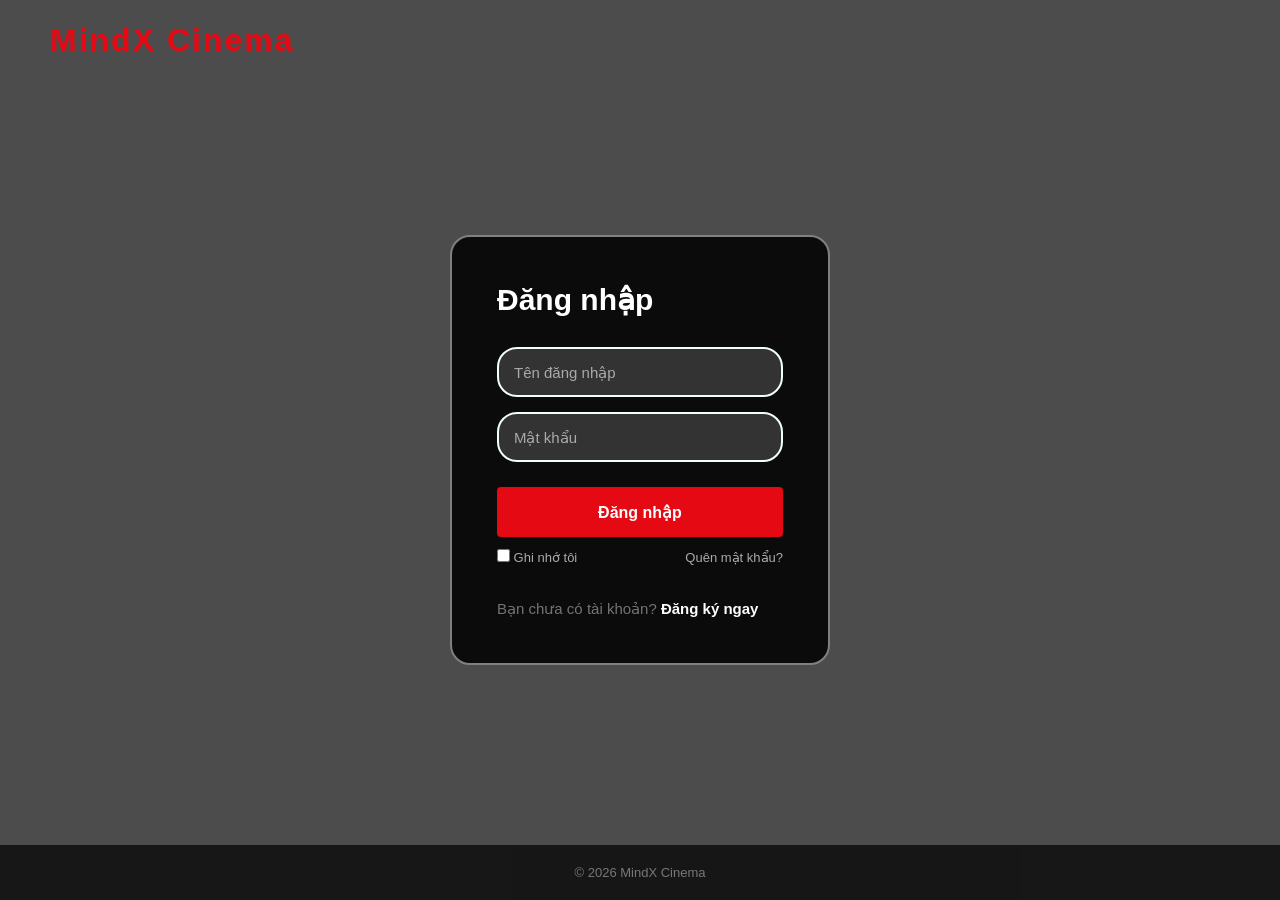
==== login.html @ 57b7342a "btvn" ====
<!DOCTYPE html>
<html lang="vi">
<head>
    <meta charset="UTF-8">
    <meta name="viewport" content="width=device-width, initial-scale=1.0">
    <title>MindX Cinema - Đăng nhập</title>

    <link rel="stylesheet" href="index.css">
</head>

<body>
    <header>
        <div class="logo">MindX Cinema</div>
    </header>

    <div class="overlay"></div>

    <main class="container">
        <div class="form-box">
            <h1>Đăng nhập</h1>

            <form onsubmit="login(event)">
                <input
                    type="text"
                    id="loginUsername"
                    placeholder="Tên đăng nhập"
                    required
                >
                <input
                    type="password"
                    id="loginPassword"
                    placeholder="Mật khẩu"
                    required
                >
                <button type="submit" class="submit-btn">
                    Đăng nhập
                </button>
                <div class="options">
                    <label>
                        <input type="checkbox">
                        Ghi nhớ tôi
                    </label>
                    <a href="#">Quên mật khẩu?</a>
                </div>
            </form>

            <p class="register-text">
                Bạn chưa có tài khoản?
                <a href="register.html">Đăng ký ngay</a>
            </p>
        </div>
    </main>

    <footer>
        © 2026 MindX Cinema
    </footer>

    <script src="index.js"></script>
</body>
</html>
---- index.css ----
* {
    margin: 0;
    padding: 0;
    box-sizing: border-box;
}

body {
    font-family: 'Segoe UI', Tahoma, Verdana, sans-serif;
    min-height: 100vh;
    background-image: url("https://chuyendoiso.laichau.gov.vn/uploads/news/2022_12/netflix-16695549643941955374520-0-0-1125-1800-crop-16695549741742062446321.jpeg");
    background-size: cover;
    background-position: center;
    background-attachment: fixed;
    color: white;
}

.overlay {
    position: fixed;
    top: 0;
    left: 0;
    width: 100%;
    height: 100%;
    background: rgba(0, 0, 0, 0.7);
    z-index: 0;
}

header {
    position: fixed;
    top: 0;
    left: 0;
    width: 100%;
    height: 80px;
    display: flex;
    align-items: center;
    padding-left: 50px;
    z-index: 10;
}

.logo {
    color: #e50914;
    font-size: 32px;
    font-weight: bold;
    letter-spacing: 2px;
}

.container {
    position: relative;
    min-height: 100vh;
    display: flex;
    justify-content: center;
    align-items: center;
    padding: 80px 20px;
    z-index: 2;
}

.form-box {
    width: 380px;
    padding: 45px;
    background: rgba(0, 0, 0, 0.85);
    border-radius: 20px;
    border: 2px solid;
    border-color: gray;
}

.form-box h1 {
    font-size: 30px;
    margin-bottom: 30px;
}

.form-box input[type="text"],
.form-box input[type="password"] {
    width: 100%;
    height: 50px;
    margin-bottom: 15px;
    padding: 0 15px;
    border: 2px solid;
    border-color: azure;
    border-radius: 20px;
    background: #333;
    color: white;
    outline: none;
    font-size: 15px;
}

.form-box input::placeholder {
    color: #aaa;
}

.submit-btn {
    width: 100%;
    height: 50px;
    margin-top: 10px;
    border: none;
    border-radius: 4px;
    background: #e50914;
    color: white;
    font-size: 16px;
    font-weight: bold;
    cursor: pointer;
}

.submit-btn:hover {
    background: #f40612;
}

.options {
    display: flex;
    justify-content: space-between;
    align-items: center;
    margin-top: 12px;
    font-size: 13px;
    color: #aaa;
}

.options input {
    width: auto;
}

.options a {
    color: #aaa;
    text-decoration: none;
}

.options a:hover {
    text-decoration: underline;
}

.register-text {
    margin-top: 35px;
    color: #737373;
    font-size: 15px;
}

.register-text a {
    color: white;
    text-decoration: none;
    font-weight: bold;
}

.register-text a:hover {
    text-decoration: underline;
}

footer {
    position: fixed;
    bottom: 0;
    left: 0;
    width: 100%;
    padding: 20px;
    text-align: center;
    background: rgba(0, 0, 0, 0.7);
    color: #777;
    font-size: 13px;
    z-index: 5;
}


@media (max-width: 500px) {
    header {
        padding-left: 25px;
    }
    .logo {
        font-size: 26px;
    }
    .form-box {
        width: 100%;
        max-width: 380px;
        padding: 30px 25px;
    }
}
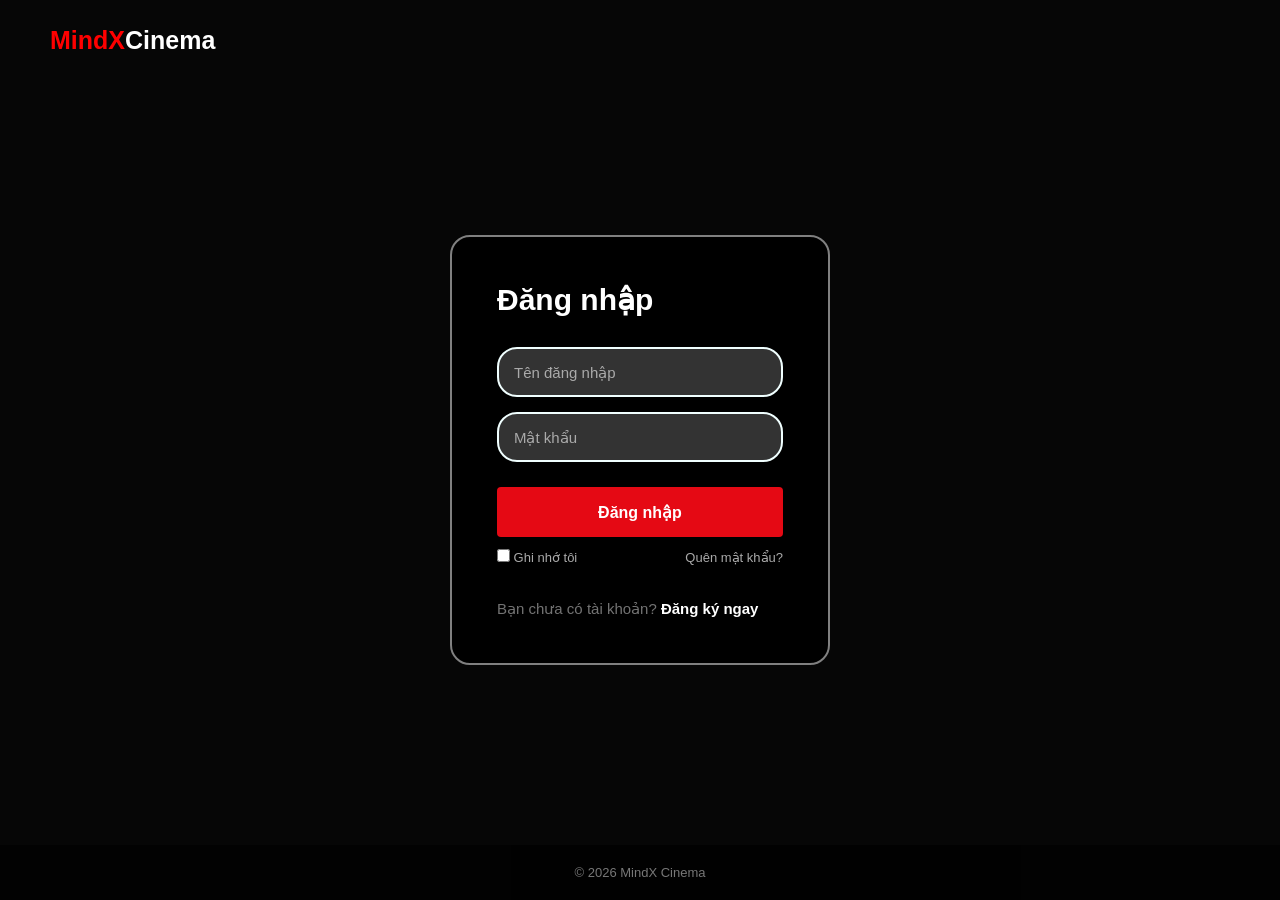
==== commit 540907f4: "big update" ====
--- a/login.html
+++ b/login.html
@@ -4,13 +4,14 @@
     <meta charset="UTF-8">
     <meta name="viewport" content="width=device-width, initial-scale=1.0">
     <title>MindX Cinema - Đăng nhập</title>
-
     <link rel="stylesheet" href="index.css">
 </head>
 
 <body>
     <header>
-        <div class="logo">MindX Cinema</div>
+        <a href="#" class="logo">
+            MindX<span>Cinema</span>
+        </a>    
     </header>
 
     <div class="overlay"></div>
@@ -20,18 +21,10 @@
             <h1>Đăng nhập</h1>
 
             <form onsubmit="login(event)">
-                <input
-                    type="text"
-                    id="loginUsername"
-                    placeholder="Tên đăng nhập"
-                    required
-                >
-                <input
-                    type="password"
-                    id="loginPassword"
-                    placeholder="Mật khẩu"
-                    required
-                >
+                <input type="text" id="loginUsername" placeholder="Tên đăng nhập">
+                <p class="error" id="loginUsernameError"></p>
+                <input type="password" id="loginPassword" placeholder="Mật khẩu">
+                <p class="error" id="loginPasswordError"></p>
                 <button type="submit" class="submit-btn">
                     Đăng nhập
                 </button>
@@ -40,13 +33,17 @@
                         <input type="checkbox">
                         Ghi nhớ tôi
                     </label>
-                    <a href="#">Quên mật khẩu?</a>
+                    <a href="#">
+                        Quên mật khẩu?
+                    </a>
                 </div>
             </form>
 
             <p class="register-text">
                 Bạn chưa có tài khoản?
-                <a href="register.html">Đăng ký ngay</a>
+                <a href="register.html">
+                    Đăng ký ngay
+                </a>
             </p>
         </div>
     </main>
--- a/index.css
+++ b/index.css
@@ -1,170 +1,302 @@
 * {
-    margin: 0;
-    padding: 0;
-    box-sizing: border-box;
-}
-
-body {
-    font-family: 'Segoe UI', Tahoma, Verdana, sans-serif;
-    min-height: 100vh;
-    background-image: url("https://chuyendoiso.laichau.gov.vn/uploads/news/2022_12/netflix-16695549643941955374520-0-0-1125-1800-crop-16695549741742062446321.jpeg");
-    background-size: cover;
-    background-position: center;
-    background-attachment: fixed;
-    color: white;
-}
-
-.overlay {
-    position: fixed;
-    top: 0;
-    left: 0;
-    width: 100%;
-    height: 100%;
-    background: rgba(0, 0, 0, 0.7);
-    z-index: 0;
-}
-
-header {
-    position: fixed;
-    top: 0;
-    left: 0;
-    width: 100%;
-    height: 80px;
-    display: flex;
-    align-items: center;
-    padding-left: 50px;
-    z-index: 10;
+  margin: 0;
+  padding: 0;
+  box-sizing: border-box;
+}
+
+body{
+  font-family: "Segoe UI", Tahoma, Verdana, sans-serif;
+  min-height: 100vh;
+  background-size: cover;
+  background-position: center;
+  background-attachment: fixed;
+  color: white;
+}
+
+.overlay{
+  position: fixed;
+  top: 0;
+  left: 0;
+  width: 100%;
+  height: 100%;
+  background: rgba(0, 0, 0, 0.7);
+  z-index: 0;
+}
+
+header{
+  position: fixed;
+  top: 0;
+  left: 0;
+  width: 100%;
+  height: 80px;
+  display: flex;
+  align-items: center;
+  padding-left: 50px;
+  z-index: 10;
 }
 
 .logo {
-    color: #e50914;
-    font-size: 32px;
-    font-weight: bold;
-    letter-spacing: 2px;
+  font-size: 25px;
+  font-weight: 900;
+  color: red;
+  text-decoration: none;
+  white-space: nowrap;
+}
+
+.logo span {
+  color: white;
 }
 
 .container {
-    position: relative;
-    min-height: 100vh;
-    display: flex;
-    justify-content: center;
-    align-items: center;
-    padding: 80px 20px;
-    z-index: 2;
+  position: relative;
+  background-image: url("https://images.unsplash.com/photo-1489599849927-2ee91cede3ba?fm=jpg&q=60&w=3000&auto=format&fit=crop&ixlib=rb-4.1.0&ixid=M3wxMjA3fDB8MHxzZWFyY2h8MXx8bW92aWUlMjBiYWNrZ3JvdW5kfGVufDB8fDB8fHww");
+  min-height: 100vh;
+  display: flex;
+  justify-content: center;
+  align-items: center;
+  padding: 80px 20px;
+  z-index: 2;
 }
 
 .form-box {
-    width: 380px;
-    padding: 45px;
-    background: rgba(0, 0, 0, 0.85);
-    border-radius: 20px;
-    border: 2px solid;
-    border-color: gray;
+  width: 380px;
+  padding: 45px;
+  background: rgba(0, 0, 0, 0.85);
+  border-radius: 20px;
+  border: 2px solid;
+  border-color: gray;
 }
 
 .form-box h1 {
-    font-size: 30px;
-    margin-bottom: 30px;
+  font-size: 30px;
+  margin-bottom: 30px;
 }
 
 .form-box input[type="text"],
 .form-box input[type="password"] {
+  width: 100%;
+  height: 50px;
+  margin-bottom: 15px;
+  padding: 0 15px;
+  border: 2px solid;
+  border-color: azure;
+  border-radius: 20px;
+  background: #333;
+  color: white;
+  outline: none;
+  font-size: 15px;
+}
+
+.form-box input::placeholder {
+  color: #aaa;
+}
+
+.submit-btn {
+  width: 100%;
+  height: 50px;
+  margin-top: 10px;
+  border: none;
+  border-radius: 4px;
+  background: #e50914;
+  color: white;
+  font-size: 16px;
+  font-weight: bold;
+  cursor: pointer;
+}
+
+.submit-btn:hover {
+  background: #f40612;
+}
+
+.options {
+  display: flex;
+  justify-content: space-between;
+  align-items: center;
+  margin-top: 12px;
+  font-size: 13px;
+  color: #aaa;
+}
+
+.options input {
+  width: auto;
+}
+
+.options a {
+  color: #aaa;
+  text-decoration: none;
+}
+
+.options a:hover {
+  text-decoration: underline;
+}
+
+.register-text {
+  margin-top: 35px;
+  color: #737373;
+  font-size: 15px;
+}
+
+.register-text a {
+  color: white;
+  text-decoration: none;
+  font-weight: bold;
+}
+
+.register-text a:hover {
+  text-decoration: underline;
+}
+
+footer {
+  position: fixed;
+  bottom: 0;
+  left: 0;
+  width: 100%;
+  padding: 20px;
+  text-align: center;
+  background: rgba(0, 0, 0, 0.7);
+  color: #777;
+  font-size: 13px;
+  z-index: 5;
+}
+
+body {
+  background: #141414;
+}
+
+.header {
+  position: fixed;
+  top: 0;
+  left: 0;
+  width: 100%;
+  height: 70px;
+  padding: 0 45px;
+  display: flex;
+  align-items: center;
+  background: rgba(0, 0, 0, 0.95);
+  z-index: 100;
+  gap: 35px;
+}
+
+.header .logo {
+  font-size: 25px;
+  font-weight: 900;
+  color: red;
+  text-decoration: none;
+  white-space: nowrap;
+}
+
+.logo span {
+  color: white;
+}
+
+.footer {
+  padding: 20px 30px;
+  background: #080808;
+  text-align: center;
+  color: #777;
+  font-size: 13px;
+}
+
+.footer-logo {
+  color: #e50914;
+  font-size: 22px;
+  font-weight: bold;
+  margin-bottom: 8px;
+}
+
+.footer p {
+  margin: 5px 0;
+}
+
+.footer-links {
+  display: flex;
+  justify-content: center;
+  gap: 20px;
+  margin: 10px 0;
+}
+
+.footer-links a {
+  color: #777;
+  text-decoration: none;
+  font-size: 12px;
+}
+
+.footer-links a:hover {
+  color: white;
+}
+
+.copyright {
+  font-size: 11px;
+}
+
+@media (max-width: 1000px) {
+  .movie-list {
+    grid-template-columns: repeat(3, 1fr);
+  }
+
+  .nav {
+    display: none;
+  }
+
+  .user {
+    display: none;
+  }
+}
+
+@media (max-width: 600px) {
+  .header {
+    padding: 0 20px;
+  }
+
+  .search-box {
+    display: none;
+  }
+
+  .hero {
+    height: 550px;
+  }
+
+  .hero-content {
+    width: auto;
+    margin-left: 30px;
+    margin-right: 30px;
+  }
+  .hero h1 {
+    font-size: 40px;
+  }
+  .main {
+    padding: 25px 20px;
+  }
+  .movie-list {
+    grid-template-columns: repeat(2, 1fr);
+    gap: 12px;
+  }
+
+  .movie-card img {
+    height: 220px;
+  }
+
+  .footer {
+    padding: 40px 20px;
+  }
+
+  .footer-links {
+    flex-wrap: wrap;
+  }
+}
+
+@media (max-width: 500px) {
+  header {
+    padding-left: 25px;
+  }
+
+  .logo {
+    font-size: 26px;
+  }
+
+  .form-box {
     width: 100%;
-    height: 50px;
-    margin-bottom: 15px;
-    padding: 0 15px;
-    border: 2px solid;
-    border-color: azure;
-    border-radius: 20px;
-    background: #333;
-    color: white;
-    outline: none;
-    font-size: 15px;
-}
-
-.form-box input::placeholder {
-    color: #aaa;
-}
-
-.submit-btn {
-    width: 100%;
-    height: 50px;
-    margin-top: 10px;
-    border: none;
-    border-radius: 4px;
-    background: #e50914;
-    color: white;
-    font-size: 16px;
-    font-weight: bold;
-    cursor: pointer;
-}
-
-.submit-btn:hover {
-    background: #f40612;
-}
-
-.options {
-    display: flex;
-    justify-content: space-between;
-    align-items: center;
-    margin-top: 12px;
-    font-size: 13px;
-    color: #aaa;
-}
-
-.options input {
-    width: auto;
-}
-
-.options a {
-    color: #aaa;
-    text-decoration: none;
-}
-
-.options a:hover {
-    text-decoration: underline;
-}
-
-.register-text {
-    margin-top: 35px;
-    color: #737373;
-    font-size: 15px;
-}
-
-.register-text a {
-    color: white;
-    text-decoration: none;
-    font-weight: bold;
-}
-
-.register-text a:hover {
-    text-decoration: underline;
-}
-
-footer {
-    position: fixed;
-    bottom: 0;
-    left: 0;
-    width: 100%;
-    padding: 20px;
-    text-align: center;
-    background: rgba(0, 0, 0, 0.7);
-    color: #777;
-    font-size: 13px;
-    z-index: 5;
-}
-
-
-@media (max-width: 500px) {
-    header {
-        padding-left: 25px;
-    }
-    .logo {
-        font-size: 26px;
-    }
-    .form-box {
-        width: 100%;
-        max-width: 380px;
-        padding: 30px 25px;
-    }
-}+    max-width: 380px;
+    padding: 30px 25px;
+  }
+}
